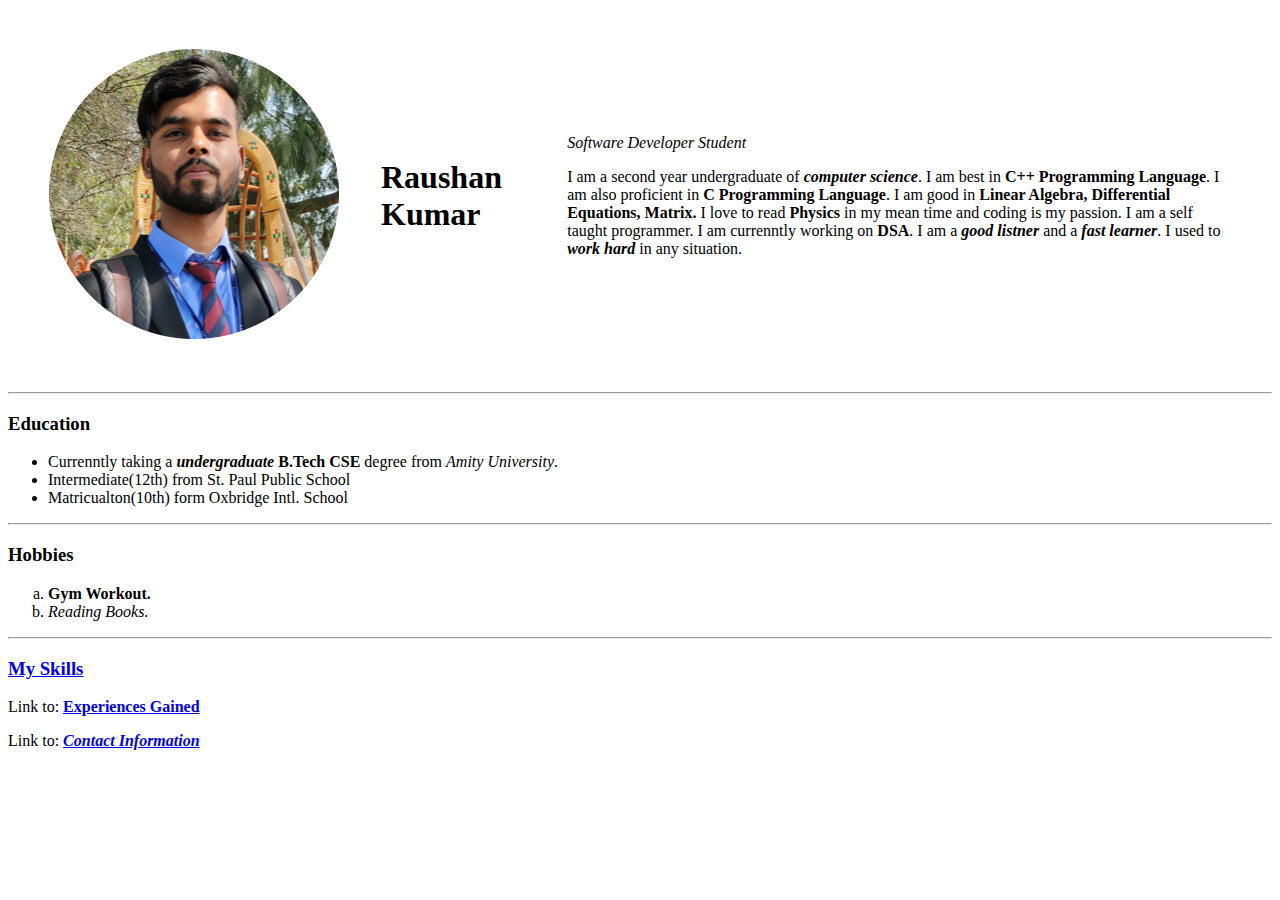
==== index.html @ cf524d09 "Add initial cv website files" ====
<!DOCTYPE html>
<html lang="en">

<head>
    <meta charset="UTF-8">
    <meta http-equiv="X-UA-Compatible" content="IE=edge">
    <meta name="viewport" content="width=device-width, initial-scale=1.0">
    <title>Raushan's Personal Site</title>
</head>

<tr>
    <table cellspacing = "40">
        <tr>
            <td><img src="images/Raushan-modified.png" alt="raushan profile picture"></td>
            <td>
                <h1>Raushan Kumar</h1>
            </td>
            <td>
                <p><em>Software Developer Student</em></p>
            <p>I am a second year undergraduate of <em><strong>computer science</strong></em>. I am best in <strong>C++
                    Programming Language</strong>.
                I am also proficient in <strong>C Programming Language</strong>. I am good in <strong>Linear Algebra,
                    Differential Equations, Matrix.</strong>
                I love to read <strong>Physics</strong> in my mean time and coding is my passion. I am a self taught
                programmer.
                I am currenntly working on <strong>DSA</strong>. I am a <strong><em>good listner</em></strong> and a
                <strong><em>fast learner</em></strong>.
                I used to <strong><em>work hard</em></strong> in any situation.</s>
            </p>
            </td>
        </tr>
    </table>
    <hr>

    <h3>Education</h3>
    <p>
    <ul>
        <li>Currenntly taking a <strong><em>undergraduate</em> B.Tech CSE</strong> degree from <em>Amity
                University</em>. </li>
        <li>Intermediate(12th) from St. Paul Public School</li>
        <li>Matricualton(10th) form Oxbridge Intl. School</li>
    </ul>
    </p>
    <hr>

    <h3>Hobbies</h3>
    <p>
    <ol type="a">
        <li><strong>Gym Workout.</strong></li>
        <li><em>Reading Books.</em></li>
    </ol>
    <hr>

    
    <p><h3><a href="skills.html"><strong>My Skills</strong></a></h3></p>
    </p>
    <p>Link to: <a href="experience.html"><strong>Experiences Gained</strong></em></a></p>
    <p>
        Link to: <a href="contactMe.html"><em><strong>Contact Information</strong></em></a>
    </p>
    </body>

</html>
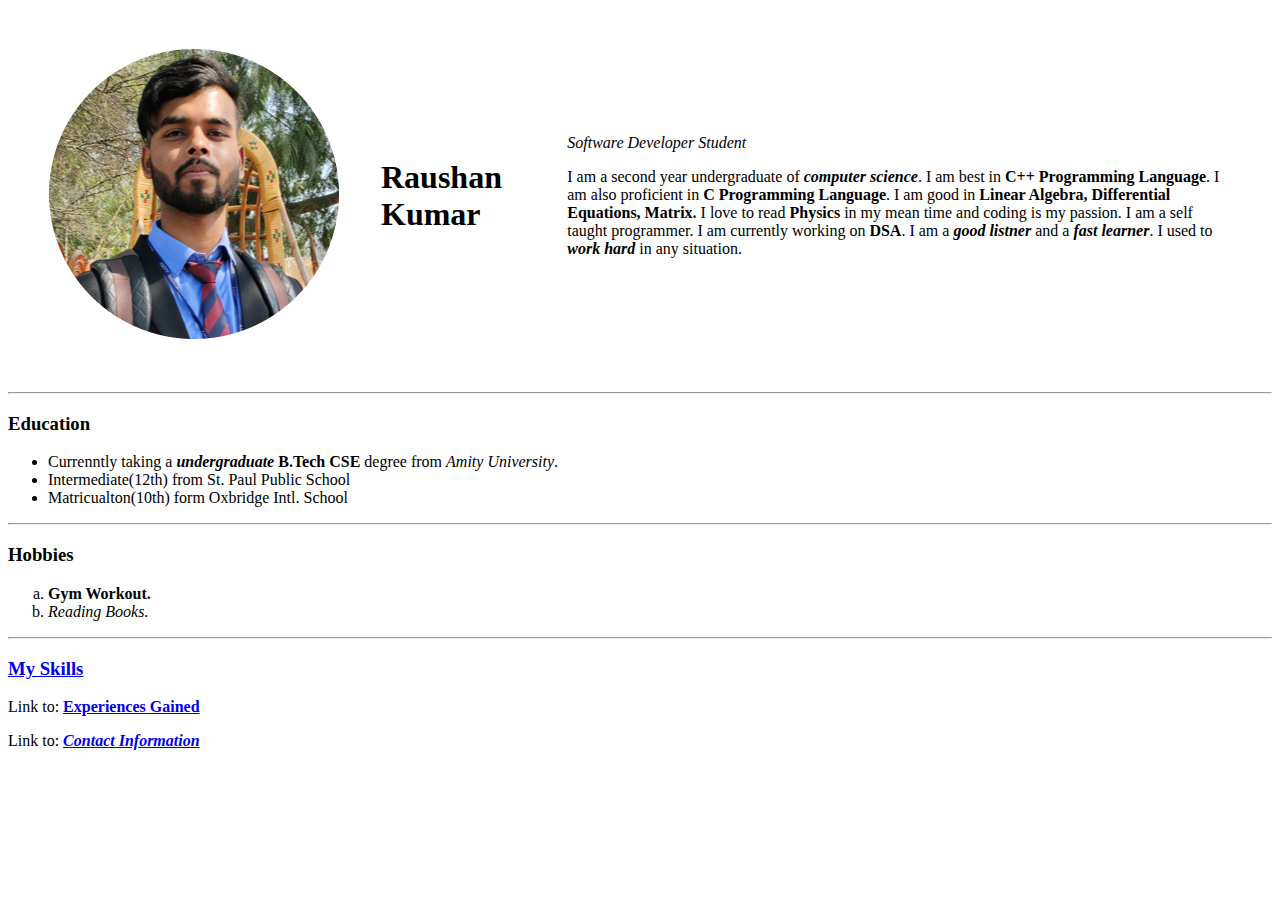
==== commit 659281c6: "Update index.html" ====
--- a/index.html
+++ b/index.html
@@ -23,7 +23,7 @@
                     Differential Equations, Matrix.</strong>
                 I love to read <strong>Physics</strong> in my mean time and coding is my passion. I am a self taught
                 programmer.
-                I am currenntly working on <strong>DSA</strong>. I am a <strong><em>good listner</em></strong> and a
+                I am currently working on <strong>DSA</strong>. I am a <strong><em>good listner</em></strong> and a
                 <strong><em>fast learner</em></strong>.
                 I used to <strong><em>work hard</em></strong> in any situation.</s>
             </p>
@@ -60,4 +60,4 @@
     </p>
     </body>
 
-</html>+</html>
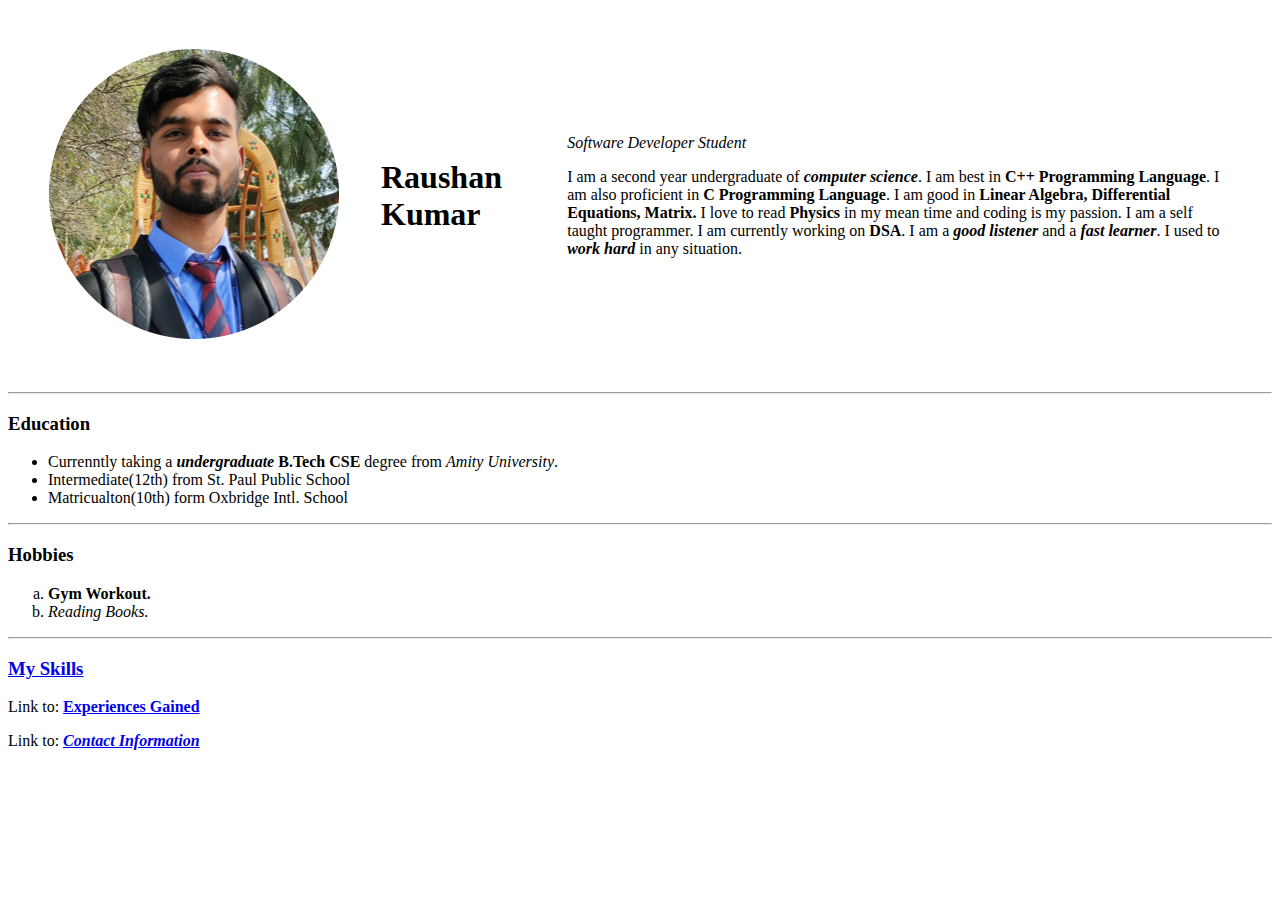
==== commit 4d392202: "Update index.html" ====
--- a/index.html
+++ b/index.html
@@ -23,7 +23,7 @@
                     Differential Equations, Matrix.</strong>
                 I love to read <strong>Physics</strong> in my mean time and coding is my passion. I am a self taught
                 programmer.
-                I am currently working on <strong>DSA</strong>. I am a <strong><em>good listner</em></strong> and a
+                I am currently working on <strong>DSA</strong>. I am a <strong><em>good listener</em></strong> and a
                 <strong><em>fast learner</em></strong>.
                 I used to <strong><em>work hard</em></strong> in any situation.</s>
             </p>
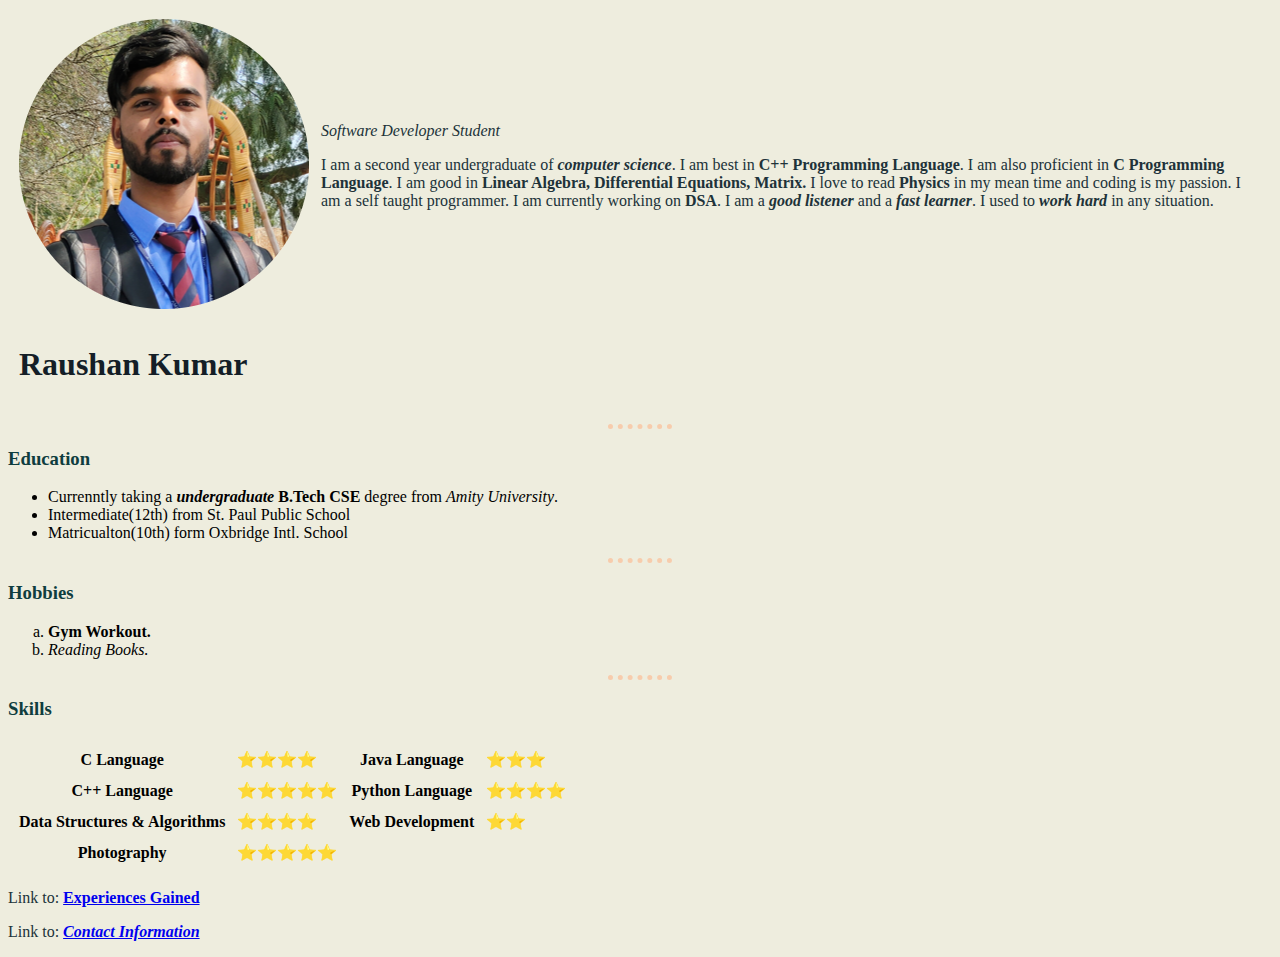
==== commit e4628fad: "Basic level CSS" ====
--- a/index.html
+++ b/index.html
@@ -6,20 +6,20 @@
     <meta http-equiv="X-UA-Compatible" content="IE=edge">
     <meta name="viewport" content="width=device-width, initial-scale=1.0">
     <title>Raushan's Personal Site</title>
+    <link rel="stylesheet" href="css/style.css">
 </head>
 
 <tr>
-    <table cellspacing = "40">
+    <table cellspacing="10px">
         <tr>
-            <td><img src="images/Raushan-modified.png" alt="raushan profile picture"></td>
-            <td>
-                <h1>Raushan Kumar</h1>
-            </td>
-            <td>
-                <p><em>Software Developer Student</em></p>
-            <p>I am a second year undergraduate of <em><strong>computer science</strong></em>. I am best in <strong>C++
+        <td><img src="images/Raushan-modified.png" alt="raushan profile picture"></td>
+        <td>
+            <p><em>Software Developer Student</em></p>
+            <p>I am a second year undergraduate of <em><strong>computer science</strong></em>. I am best in
+                <strong>C++
                     Programming Language</strong>.
-                I am also proficient in <strong>C Programming Language</strong>. I am good in <strong>Linear Algebra,
+                I am also proficient in <strong>C Programming Language</strong>. I am good in <strong>Linear
+                    Algebra,
                     Differential Equations, Matrix.</strong>
                 I love to read <strong>Physics</strong> in my mean time and coding is my passion. I am a self taught
                 programmer.
@@ -27,37 +27,64 @@
                 <strong><em>fast learner</em></strong>.
                 I used to <strong><em>work hard</em></strong> in any situation.</s>
             </p>
-            </td>
+        </td>
         </tr>
-    </table>
-    <hr>
+        <td>
+            <h1>Raushan Kumar</h1>
+        </td>
+</table>
+<hr>
 
-    <h3>Education</h3>
-    <p>
-    <ul>
-        <li>Currenntly taking a <strong><em>undergraduate</em> B.Tech CSE</strong> degree from <em>Amity
-                University</em>. </li>
-        <li>Intermediate(12th) from St. Paul Public School</li>
-        <li>Matricualton(10th) form Oxbridge Intl. School</li>
-    </ul>
-    </p>
-    <hr>
+<h3>Education</h3>
+<p>
+<ul>
+    <li>Currenntly taking a <strong><em>undergraduate</em> B.Tech CSE</strong> degree from <em>Amity
+            University</em>. </li>
+    <li>Intermediate(12th) from St. Paul Public School</li>
+    <li>Matricualton(10th) form Oxbridge Intl. School</li>
+</ul>
+</p>
+<hr>
 
-    <h3>Hobbies</h3>
-    <p>
-    <ol type="a">
-        <li><strong>Gym Workout.</strong></li>
-        <li><em>Reading Books.</em></li>
-    </ol>
-    <hr>
+<h3>Hobbies</h3>
+<p>
+<ol type="a">
+    <li><strong>Gym Workout.</strong></li>
+    <li><em>Reading Books.</em></li>
+</ol>
+<hr>
 
-    
-    <p><h3><a href="skills.html"><strong>My Skills</strong></a></h3></p>
-    </p>
-    <p>Link to: <a href="experience.html"><strong>Experiences Gained</strong></em></a></p>
-    <p>
-        Link to: <a href="contactMe.html"><em><strong>Contact Information</strong></em></a>
-    </p>
-    </body>
 
-</html>
+<h3>Skills</h3>
+<table cellspacing="10">
+    <tr>
+        <th>C Language</th>
+        <td>⭐⭐⭐⭐</td>
+        <th>Java Language</th>
+        <td>⭐⭐⭐</td>
+    </tr>
+    <tr>
+        <th>C++ Language</th>
+        <td>⭐⭐⭐⭐⭐</td>
+        <th>Python Language</th>
+        <td>⭐⭐⭐⭐</td>
+    </tr>
+    <tr>
+        <th>Data Structures & Algorithms</th>
+        <td>⭐⭐⭐⭐</td>
+        <th>Web Development</th>
+        <td>⭐⭐</td>
+    </tr>
+    <tr>
+        <th>Photography</th>
+        <td>⭐⭐⭐⭐⭐</td>
+    </tr>
+</table>
+</p>
+<p>Link to: <a href="experience.html"><strong>Experiences Gained</strong></em></a></p>
+<p>
+    Link to: <a href="contactMe.html"><em><strong>Contact Information</strong></em></a>
+</p>
+</body>
+
+</html>--- a/css/style.css
+++ b/css/style.css
@@ -0,0 +1,23 @@
+body {
+    background-color: #EEEDDE;
+}
+
+hr {
+    border-style: none;
+    border-top-style: dotted;
+    border-color: #F7CCAC;
+    border-width: 5px;
+    width: 5%;
+}
+
+h1 {
+    color: #141E27;
+}
+
+h3 {
+    color: #0F3D3E;
+}
+
+p {
+    color: #203239
+}